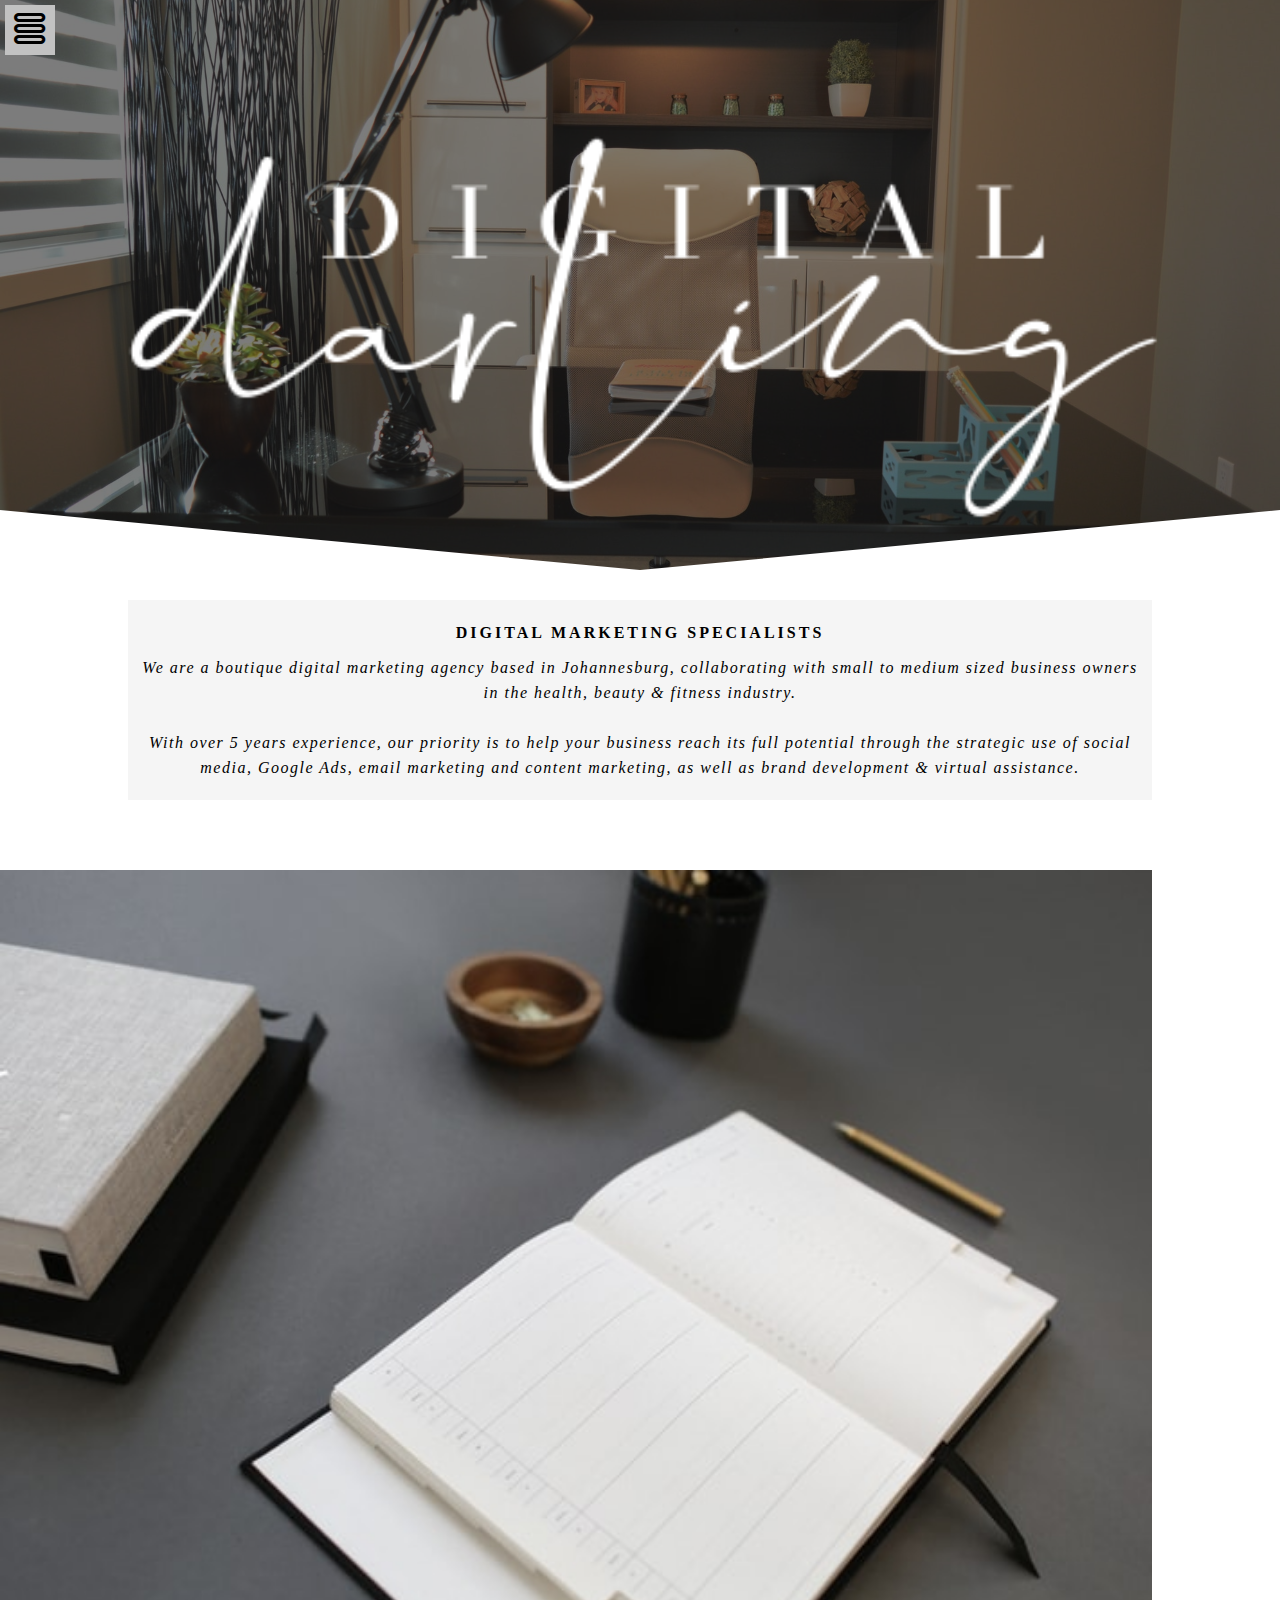
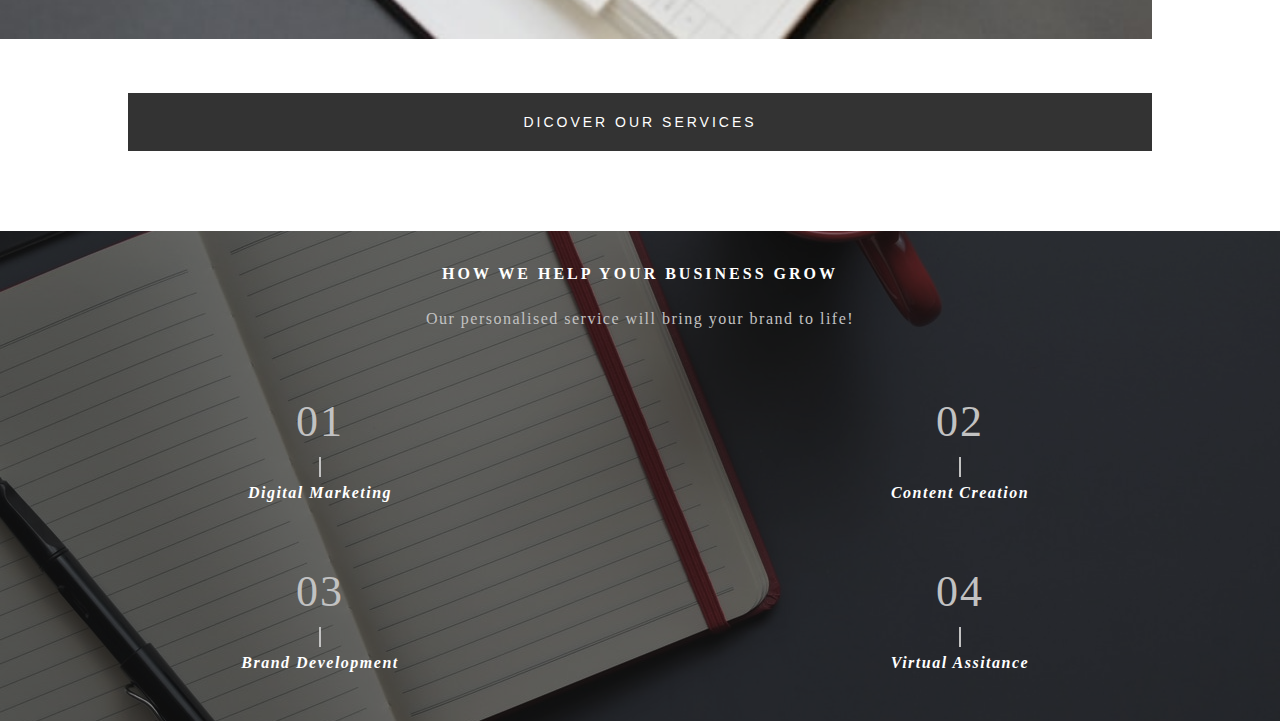
==== index.html @ abdb89ea "configuracion de imagenes  y section de servicios" ====
<!DOCTYPE html>
<html lang="en">
<head>
    <meta charset="UTF-8">
    <meta name="viewport" content="width=device-width, initial-scale=1.0">
    <link rel="stylesheet" href="css/style.css">
    <link rel="stylesheet" href="css/aboutus.css">
    <link rel="stylesheet" href="css/services.css">
    <link rel="stylesheet" href="css/fontello.css">
    <title>Digital Marketing</title>
</head>
<body>
    <header>
        <div class="container">
            <div class="container_all">
                <div class="logo_container">
                    <img class="logo" src="img/Banner/DigitalDarling_logo_white (1).png" alt="">
                </div>
                <input type="checkbox" id="btn-menu">
                <label for="btn-menu" class="icon-menu-outline"></label>
                <nav class="menu">
                    <ul>
                        <li><a href="">home</a></li>
                        <li><a href="">services</a></li>
                        <li><a href="">blog</a></li>
                        <li><a href="">contact</a></li>
                    </ul>
                </nav>
            </div>
        </div>
    </header>

    <main>
        <section class="aboutus">
            <div class="container_all">
                <div class="lefth">
                    <div class="firma">Hello & WeLcomw</div>
                    <div class="textaboutus">
                        <h2>DIGITAL MARKETING SPECIALISTS</h2>
                        <p>We are a boutique digital marketing agency based in Johannesburg, collaborating with small to medium sized business owners in the health, beauty & fitness industry. <br> <br>
                            With over 5 years experience, our priority is to help your business reach its full potential through the strategic use of social media, Google Ads, email marketing and content marketing, as well as brand development & virtual assistance.
                        </p>
                    </div>
                    <div class="imgaboutus">
                        <img src="/img/Aboutus/img2.jpg" alt="">
                    </div>
                    
                </div>

                <div class="rigth">
                    <div class="imgrigth">
                        <img src="/img/Aboutus/about3.jpg" alt="">
                    </div>
                    <div class="discover">
                       <a href=""> dicover our services </a>
                    </div>
                </div>
            </div>
        </section>

        <section class="services">
            <div class="container_all">
                <div class="text_services">
                    <h2>HOW WE HELP YOUR BUSINESS GROW</h2>
                    <p>Our personalised service will bring your brand to life!</p>
                </div>
                <div class="card">
                    <h2>01</h2>
                    <div class="line"></div>
                    <h3>digital marketing</h3>
                </div>

                <div class="card">
                    <h2>02</h2>
                    <div class="line"></div>
                    <h3>Content Creation</h3>
                </div>

                <div class="card">
                    <h2>03</h2>
                    <div class="line"></div>
                    <h3>Brand Development</h3>
                </div>

                <div class="card">
                    <h2>04</h2>
                    <div class="line"></div>
                    <h3>Virtual Assitance</h3>
                </div>
            </div>
        </section>
    </main>
    
</body>
</html>
---- css/style.css ----
* {
    padding: 0;
    margin: 0;
    box-sizing: border-box;
}
body {
    font-family: 'Lucida Sans', 'Lucida Sans Regular', 'Lucida Grande', 'Lucida Sans Unicode', Geneva, Verdana, sans-serif;
}

header {
    width: 100%;
    height: 100vh;
    max-height: 600px;
    background-image: url(../img/Banner/banner5.jpg);
    background-color: rgb(60, 60, 60);
    background-blend-mode: soft-light;

    background-position: center;
    background-repeat: no-repeat;
    background-size: cover;
    clip-path: polygon(50% 0%, 100% 0, 100% 85%, 50% 95%, 0% 85%, 0 0);
}

header img {
    width: 100%;
    max-width: 100%;
    height: auto;
    max-height: 600px;
}

header .container {
    width: 100%;
    height: 100%;
    overflow: hidden;;
}

header input {
    display: none;
}

header .container  .container_all {
    width: 100%;
    height: 100vh;
    max-height: 600px;

    display: flex;
}

header .container  .container_all .icon-menu-outline {
    width: 50px;
    height: 50px;
    font-size: 30px;
    position: absolute;
    margin: 5px;
    display: inline-block;
    z-index: 100;
    background-color: #c2c2c2;
    padding-top: 7px;
    padding-left: 3px;
}

header .container  .container_all .menu {
    width: 100%;
    height: 100vh;
    background-color: #c2c2c2;
    transform: translateX(100%);
    transition: all 1s ease-in-out;
    position: absolute;
}

header .container  .container_all .menu ul {
    width: 100%;
    height: auto;
    padding-top: 50px;
    
}

header .container  .container_all .menu ul li {
    width: 70%;
    height: auto;
    list-style: none;
    text-align: center;
    line-height: 100px;
    margin-right: auto;
    margin-left: auto;
    padding-top: 5px;
    background-color: #fff;
    margin-bottom: 10px;
    
}

header .container  .container_all .menu ul a {
    text-decoration: none;
    font-size: 20px;
    color: #c2c2c2;
    text-transform: uppercase;
}

#btn-menu:checked ~ .menu {
    transform: translateX(0);
}

header .container  .container_all .logo_container {
    width: 100%;
    height: 100%;
    position: absolute;
    line-height: 600px;
    
}

header .container  .container_all .logo {
    width: 100%;
    min-width: 100%;
    height: auto;

}
---- css/aboutus.css ----
* {
    padding: 0;
    margin: 0;
    box-sizing: border-box;
}

.aboutus {
    width: 100%;
    height: auto;
    margin-bottom: 80px;
}

.aboutus .container_all {
    width: 100%;
    height: auto;
    
    display: flex;
    flex-wrap: wrap;
}

.aboutus .container_all .lefth {
    width: 100%;
    height: auto;
    margin-bottom: 50px;
}

.aboutus .container_all .lefth .firma {
    display: none;
}

.aboutus .container_all .lefth .textaboutus {
    width: 80%;
    height: auto;
    background-color: rgba(204, 204, 204, 0.205);
    margin-left: auto;
    margin-right: auto;
    padding: 20px 10px;
    text-align: center;
    letter-spacing: 3px;
    margin-bottom: 70px;
}

.aboutus .container_all .lefth .textaboutus h2 {
    width: 100%;
    font-family: serif;
    text-transform: uppercase;
    text-align: center;
    font-size: 16px;
    letter-spacing: 3px;
    color: #000;
    padding-bottom: 10px;
    line-height: 25px;
}

.aboutus .container_all .lefth .textaboutus p {
    font-family: serif;
    letter-spacing: 1.5px;
    font-style: oblique;
    line-height: 25px;
    font-size: 16px;
}

.aboutus .container_all .lefth .imgaboutus {
    width: 90%;
    height: auto;
}

.aboutus .container_all .lefth .imgaboutus img {
    width: 100%;
    max-width: 100%;
    height: auto;
}

.aboutus .container_all .rigth {
    width: 100%;
    height: auto;
}

.aboutus .container_all .rigth .imgrigth {
    display: none;
}

.aboutus .container_all .rigth .discover {
    width: 80%;
    height: auto;
    margin-left: auto;
    margin-right: auto;
    background-color: rgba(0,0,0,0.8);
    padding: 20px 40px;
    text-align: center;
}

.aboutus .container_all .rigth .discover a {
    color: #fff;
    font-size: 14px;
    text-transform: uppercase;
    text-decoration: none;
    letter-spacing: 3px;
}
---- css/services.css ----
* {
    padding: 0;
    margin: 0;
    box-sizing: border-box;
}

.services {
    width: 100%;
    height: auto;
    background-image: url(/img/Services/service2.jpg);
    background-color: rgb(60, 60, 60);
    /*background-size: 100% ;*/
    background-blend-mode: soft-light;
    background-position: center;
    background-repeat: no-repeat;
    /*object-fit: cover;*/
}

.services .container_all {
    width: 100%;
    height: auto;

    display: flex;
    flex-wrap: wrap;
    justify-content: space-around;
    align-items: center;
}

.services .container_all .text_services {
    width: 100%;
    height: auto;
}

.services .container_all .text_services h2 {
    width: 70%;
    margin-left: auto;
    margin-right: auto;
    color: #fff;
    text-align: center;
    font-size: 16px;
    padding-top: 30px;
    letter-spacing: 3px;
    font-family: serif;
    line-height: 25px;
}

.services .container_all .text_services p {
    width: 90%;
    margin-left: auto;
    margin-right: auto;
    color: #c2c2c2;
    font-family: serif;
    letter-spacing: 1.5px;
    font-style: normal;
    line-height: 25px;
    font-size: 16px;
    text-align: center;
    padding-top: 20px;
    margin-bottom: 50px;
}

.services .container_all .card {
    width: 45%;
    height: 150px;
    /*border: 1px solid #fff;*/
    padding: 5px 10px;
    overflow: hidden;
    margin: 10px 5px;
}

.services .container_all .card h2 {
    font-family: serif;
    text-align: center;
    color: #c2c2c2;
    font-size: 44px;
    letter-spacing: 2px;
    font-weight: 500;
}

.services .container_all .card .line {
    width: 2px;
    height: 20px;
    border: 1px solid #c2c2c2;
    margin-right: auto;
    margin-left: auto;
    margin-top: 10px;
}

.services .container_all .card h3 {
    width: 60%;
    margin-left: auto;
    margin-right: auto;
    text-align: center;
    margin-top: 3px;
    color: #fff;
    font-family: serif;
    letter-spacing: 1.5px;
    font-style: oblique;
    line-height: 25px;
    font-size: 16px;
    text-transform: capitalize;
}
---- css/fontello.css ----
@font-face {
  font-family: 'fontello';
  src: url('../font/fontello.eot?98516780');
  src: url('../font/fontello.eot?98516780#iefix') format('embedded-opentype'),
       url('../font/fontello.woff2?98516780') format('woff2'),
       url('../font/fontello.woff?98516780') format('woff'),
       url('../font/fontello.ttf?98516780') format('truetype'),
       url('../font/fontello.svg?98516780#fontello') format('svg');
  font-weight: normal;
  font-style: normal;
}
/* Chrome hack: SVG is rendered more smooth in Windozze. 100% magic, uncomment if you need it. */
/* Note, that will break hinting! In other OS-es font will be not as sharp as it could be */
/*
@media screen and (-webkit-min-device-pixel-ratio:0) {
  @font-face {
    font-family: 'fontello';
    src: url('../font/fontello.svg?98516780#fontello') format('svg');
  }
}
*/
 
 [class^="icon-"]:before, [class*=" icon-"]:before {
  font-family: "fontello";
  font-style: normal;
  font-weight: normal;
  speak: never;
 
  display: inline-block;
  text-decoration: inherit;
  width: 1em;
  margin-right: .2em;
  text-align: center;
  /* opacity: .8; */
 
  /* For safety - reset parent styles, that can break glyph codes*/
  font-variant: normal;
  text-transform: none;
 
  /* fix buttons height, for twitter bootstrap */
  line-height: 1em;
 
  /* Animation center compensation - margins should be symmetric */
  /* remove if not needed */
  margin-left: .2em;
 
  /* you can be more comfortable with increased icons size */
  /* font-size: 120%; */
 
  /* Font smoothing. That was taken from TWBS */
  -webkit-font-smoothing: antialiased;
  -moz-osx-font-smoothing: grayscale;
 
  /* Uncomment for 3D effect */
  /* text-shadow: 1px 1px 1px rgba(127, 127, 127, 0.3); */
}
 
.icon-menu-outline:before { content: '\e800'; } /* '' */
.icon-menu:before { content: '\f008'; } /* '' */
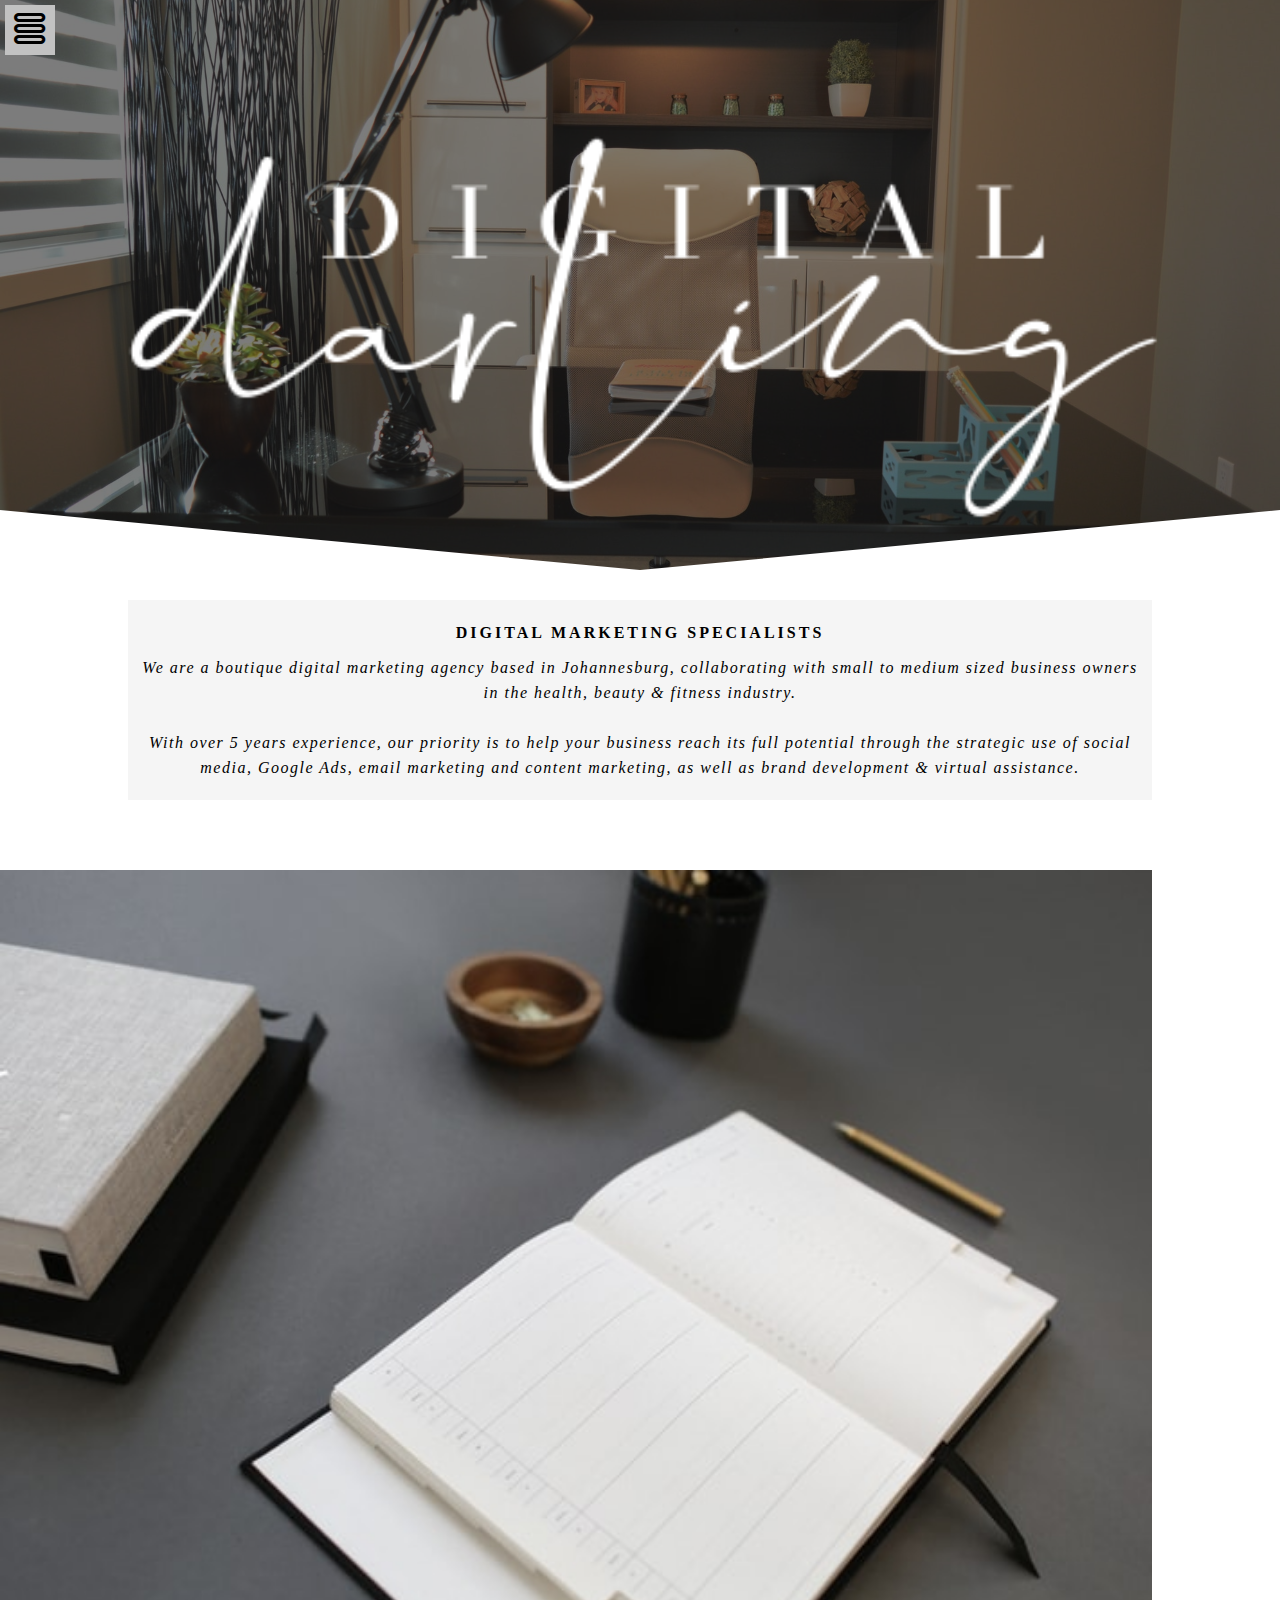
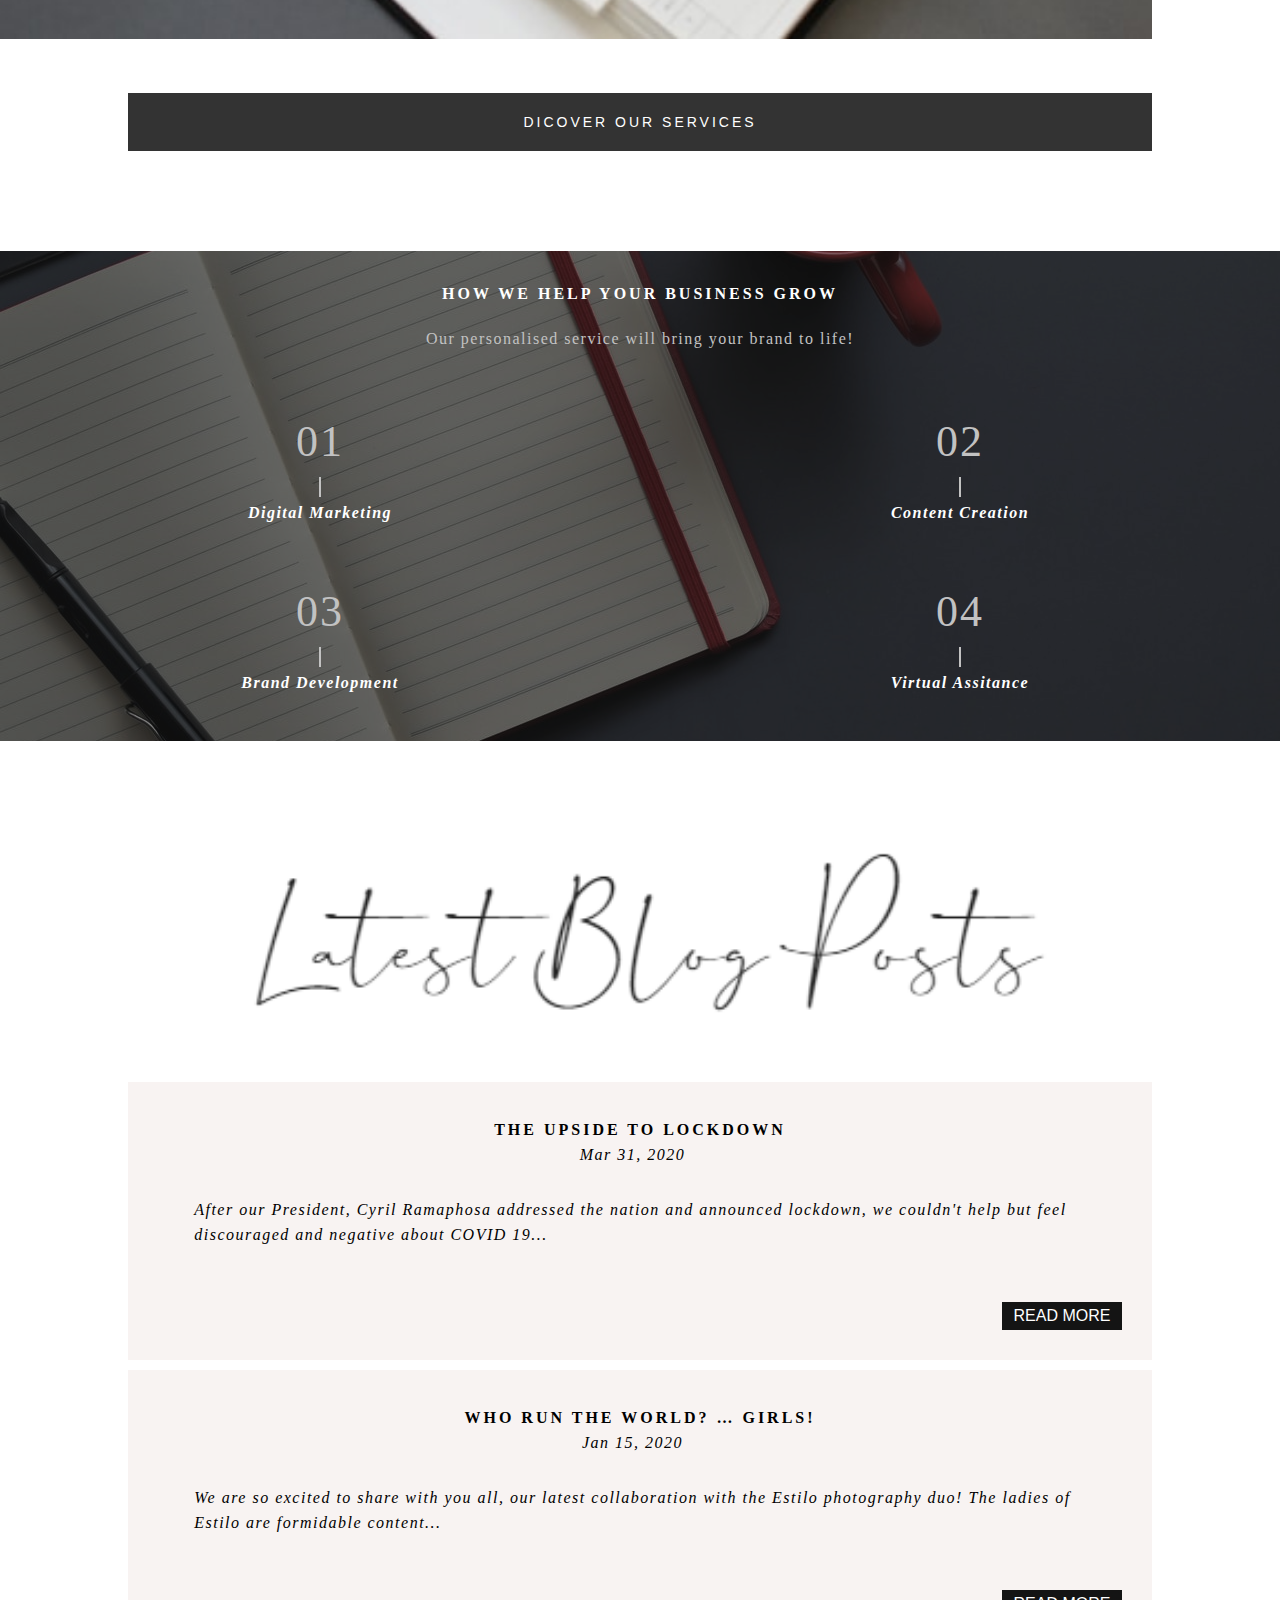
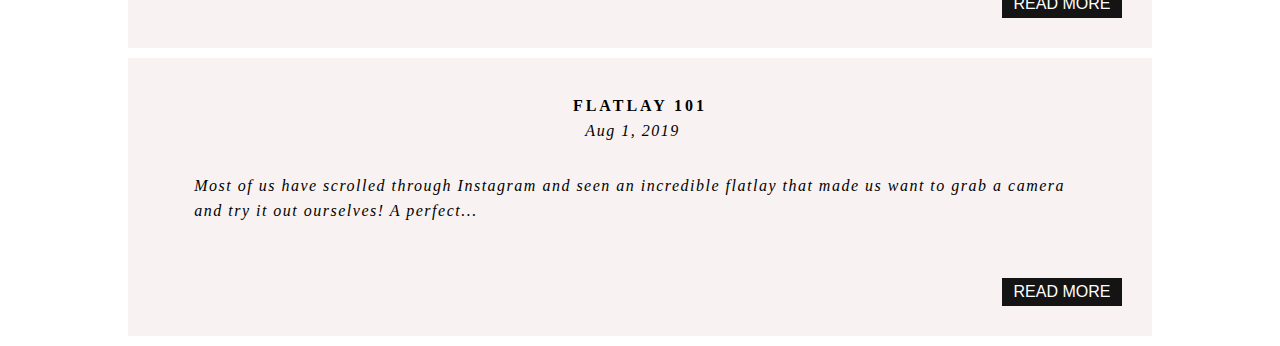
==== commit e29da3a7: "Arreglo del scroll horizontal y conf del section blog" ====
--- a/index.html
+++ b/index.html
@@ -6,6 +6,7 @@
     <link rel="stylesheet" href="css/style.css">
     <link rel="stylesheet" href="css/aboutus.css">
     <link rel="stylesheet" href="css/services.css">
+    <link rel="stylesheet" href="css/blog.css">
     <link rel="stylesheet" href="css/fontello.css">
     <title>Digital Marketing</title>
 </head>
@@ -42,14 +43,14 @@
                         </p>
                     </div>
                     <div class="imgaboutus">
-                        <img src="/img/Aboutus/img2.jpg" alt="">
+                        <img src="img/Aboutus/img2.jpg" alt="">
                     </div>
                     
                 </div>
 
                 <div class="rigth">
                     <div class="imgrigth">
-                        <img src="/img/Aboutus/about3.jpg" alt="">
+                        <img src="img/Aboutus/about3.jpg" alt="">
                     </div>
                     <div class="discover">
                        <a href=""> dicover our services </a>
@@ -89,6 +90,35 @@
                 </div>
             </div>
         </section>
+
+        <section class="blog">
+            <div class="container_blog">
+                <div class="img_firma">
+                    <img src="/img/Logo/logo1.png" alt="">
+                </div>
+                <div class="cardblog">
+                    <h3>THE UPSIDE TO LOCKDOWN</h3>
+                    <p class="date">Mar 31, 2020</p>
+                    <p>After our President, Cyril Ramaphosa addressed the nation and announced lockdown, we couldn't help but feel discouraged and negative about COVID 19...</p>
+                    <a class="bottom" href="">read more</a>
+                </div>
+
+                <div class="cardblog">
+                    <h3>WHO RUN THE WORLD? … GIRLS!</h3>
+                    <p class="date">Jan 15, 2020</p>
+                    <p>We are so excited to share with you all, our latest collaboration with the Estilo photography duo! The ladies of Estilo are formidable content...</p>
+                    <a class="bottom" href="">read more</a>
+                </div>
+
+                <div class="cardblog">
+                    <h3>FLATLAY 101</h3>
+                    <p class="date">Aug 1, 2019</p>
+                    <p>Most of us have scrolled through Instagram and seen an incredible flatlay that made us want to grab a camera and try it out ourselves! A perfect...</p>
+                    <a class="bottom" href="">read more</a>
+                </div>
+
+            </div>
+        </section>
     </main>
     
 </body>
--- a/css/style.css
+++ b/css/style.css
@@ -65,7 +65,7 @@
     background-color: #c2c2c2;
     transform: translateX(100%);
     transition: all 1s ease-in-out;
-    position: absolute;
+    /*position: absolute;*/
 }
 
 header .container  .container_all .menu ul {
--- a/css/aboutus.css
+++ b/css/aboutus.css
@@ -7,7 +7,7 @@
 .aboutus {
     width: 100%;
     height: auto;
-    margin-bottom: 80px;
+    margin-bottom: 100px;
 }
 
 .aboutus .container_all {
--- a/css/services.css
+++ b/css/services.css
@@ -7,13 +7,13 @@
 .services {
     width: 100%;
     height: auto;
-    background-image: url(/img/Services/service2.jpg);
+    background-image: url(../img/Services/service2.jpg);
     background-color: rgb(60, 60, 60);
-    /*background-size: 100% ;*/
     background-blend-mode: soft-light;
     background-position: center;
     background-repeat: no-repeat;
-    /*object-fit: cover;*/
+    margin-bottom: 80px;
+
 }
 
 .services .container_all {
--- a/css/blog.css
+++ b/css/blog.css
@@ -0,0 +1,103 @@
+* {
+    padding: 0;
+    margin: 0;
+    box-sizing: border-box;
+}
+
+.blog {
+    width: 100%;
+    height: auto;
+    overflow: hidden;
+}
+
+.blog .container_blog {
+    width: 80%;
+    height: auto;
+    margin-left: auto;
+    margin-right: auto;
+
+    display: flex;
+    flex-wrap: wrap;
+    justify-content: space-around;
+    align-items: center;
+}
+
+.blog .container_blog .img_firma {
+    width: 100%;
+    
+}
+
+.blog .container_blog .img_firma img {
+    width: 100%;
+    max-width: 100%;
+    height: auto;
+    margin-left: 40px;
+}
+
+.blog .container_blog .cardblog {
+    width: 100%;
+    height: auto;
+    background-color: #f8f3f2;
+    margin-bottom: 10px;
+}
+
+.blog .container_blog .cardblog h3 {
+    padding-top: 35px;
+    padding-left: 10px;
+    padding-right: 10px;
+    width: 80%;
+    margin-left: auto;
+    margin-right: auto;
+    color: #000;
+    text-align: center;
+    font-size: 16px;
+    letter-spacing: 3px;
+    font-family: serif;
+    line-height: 25px;
+}
+
+.blog .container_blog .cardblog .date {
+    width: 90%;
+    margin-left: auto;
+    margin-right: auto;
+    color: #000;
+    font-family: serif;
+    letter-spacing: 1.5px;
+    font-style: normal;
+    font-size: 16px;
+    text-align: center;
+    margin-bottom: 30px;
+    font-style: oblique;
+}
+
+.blog .container_blog .cardblog p {
+    width: 90%;
+    margin-left: auto;
+    margin-right: auto;
+    color: #000;
+    font-family: serif;
+    letter-spacing: 1.5px;
+    font-style: oblique;
+    line-height: 25px;
+    font-size: 16px;
+    text-align: left;
+    /*padding-top: 20px;*/
+    margin-bottom: 30px;
+    padding-right: 30px;
+    padding-left: 15px;
+}
+
+.blog .container_blog .cardblog .bottom {
+    width: 120px;
+    float: right;
+    background: #141414;
+    padding: 5px 10px;
+    margin-top: 25px;
+    margin-bottom: 30px;
+    margin-right: 30px;
+    color: #fff;
+    display: inline-block;
+    text-transform: uppercase;
+    text-align: center;
+    text-decoration: none;
+}
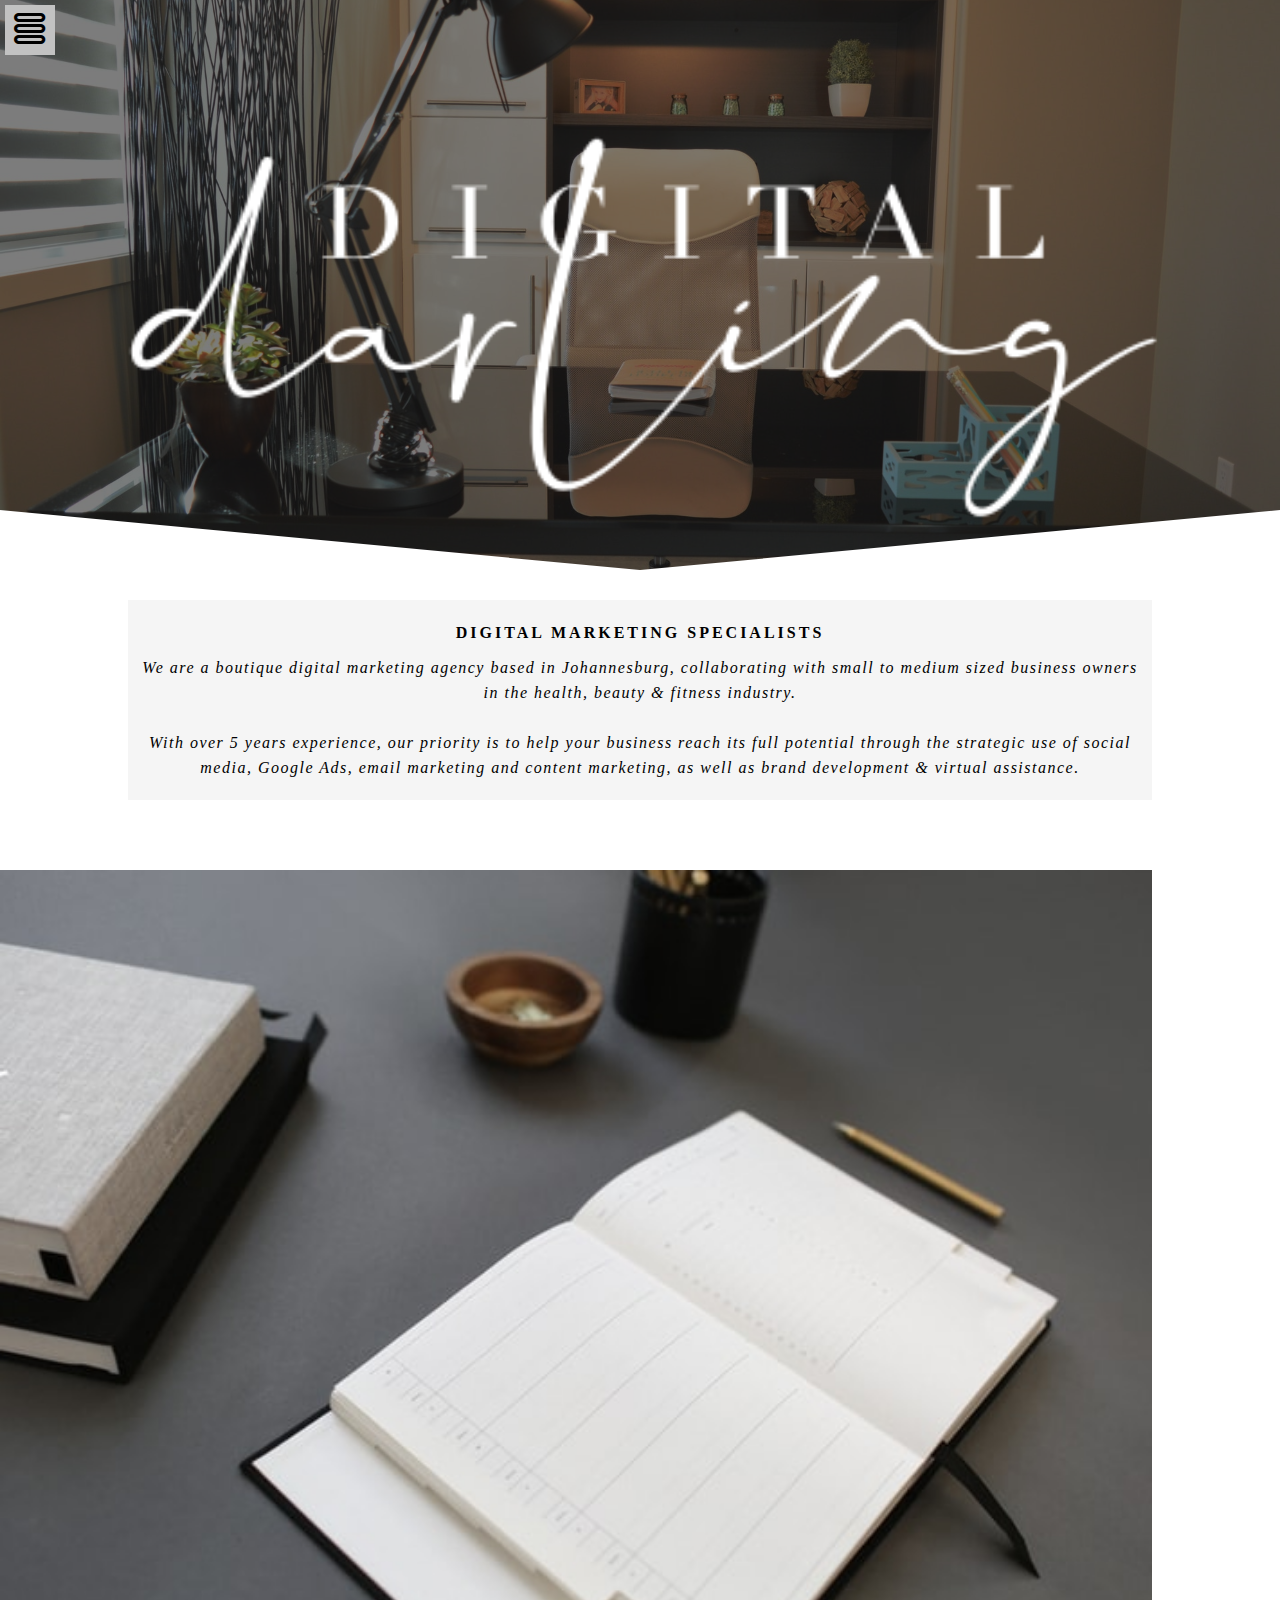
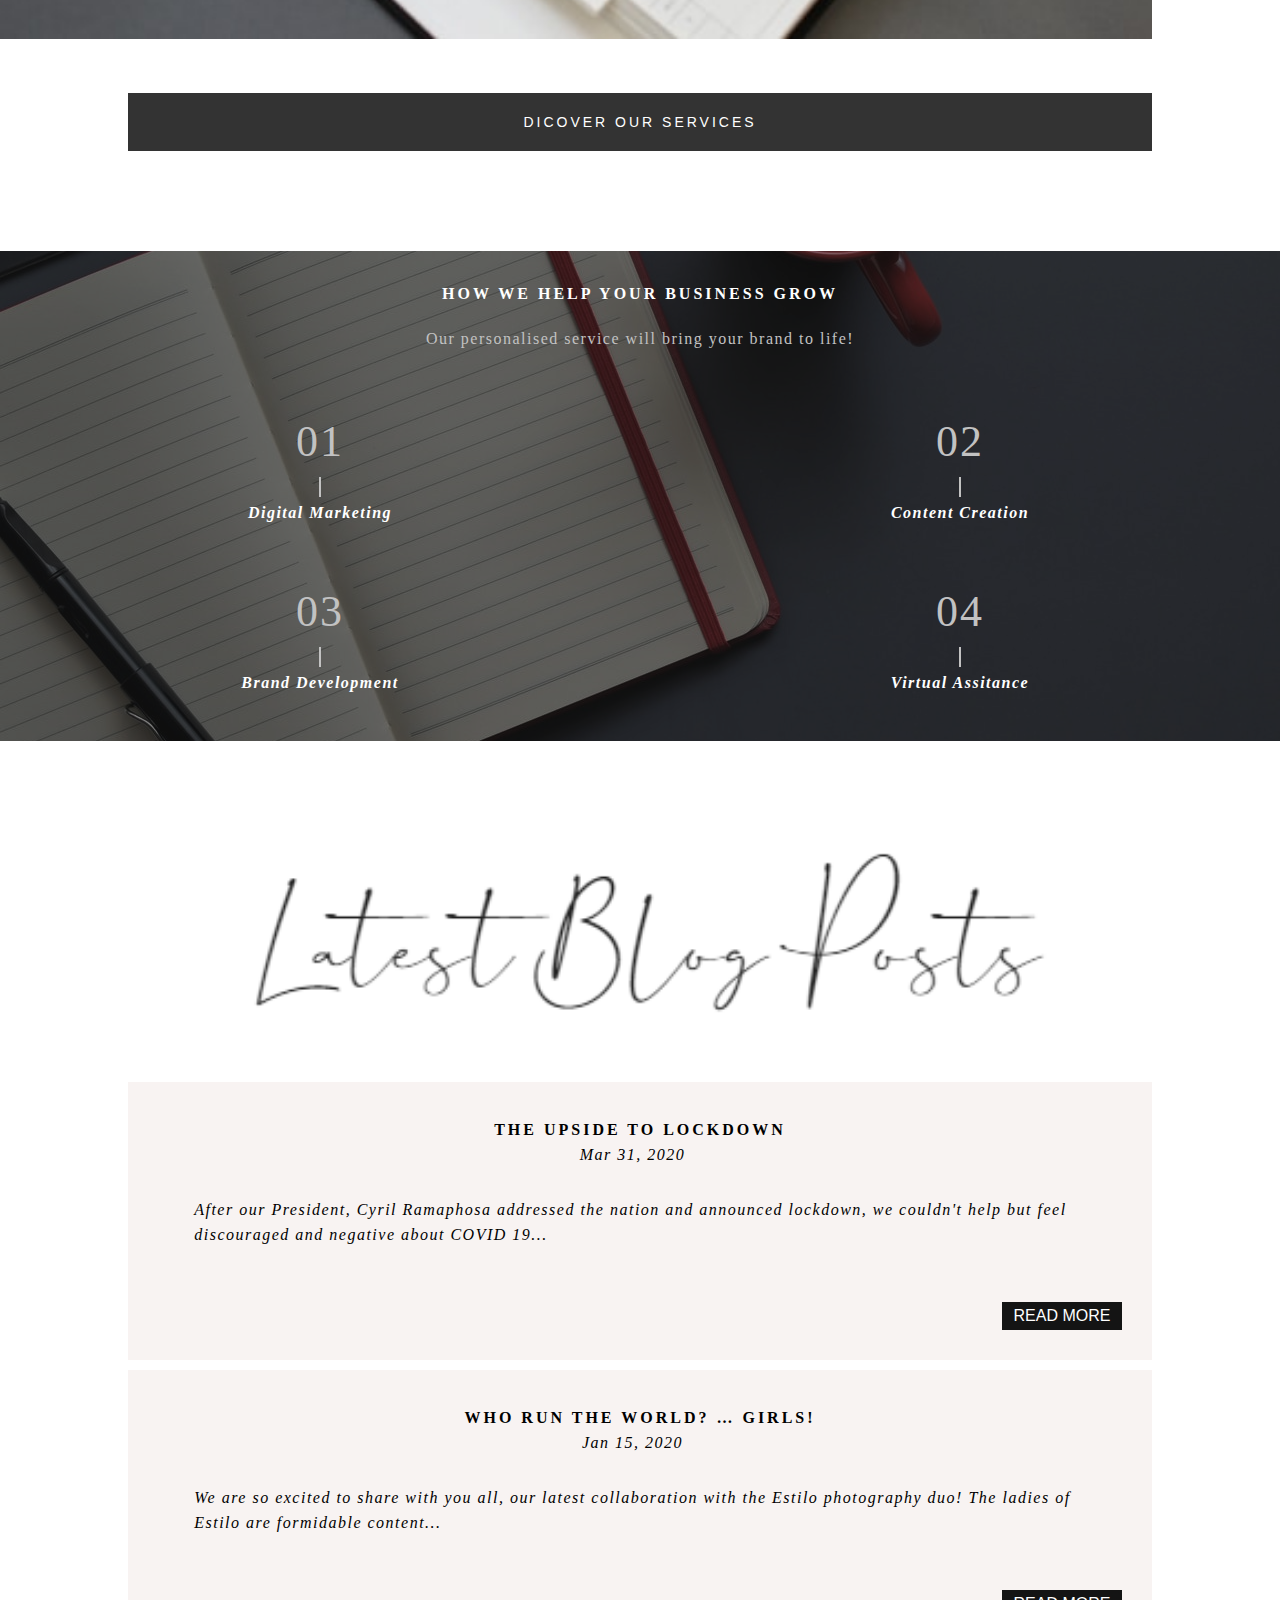
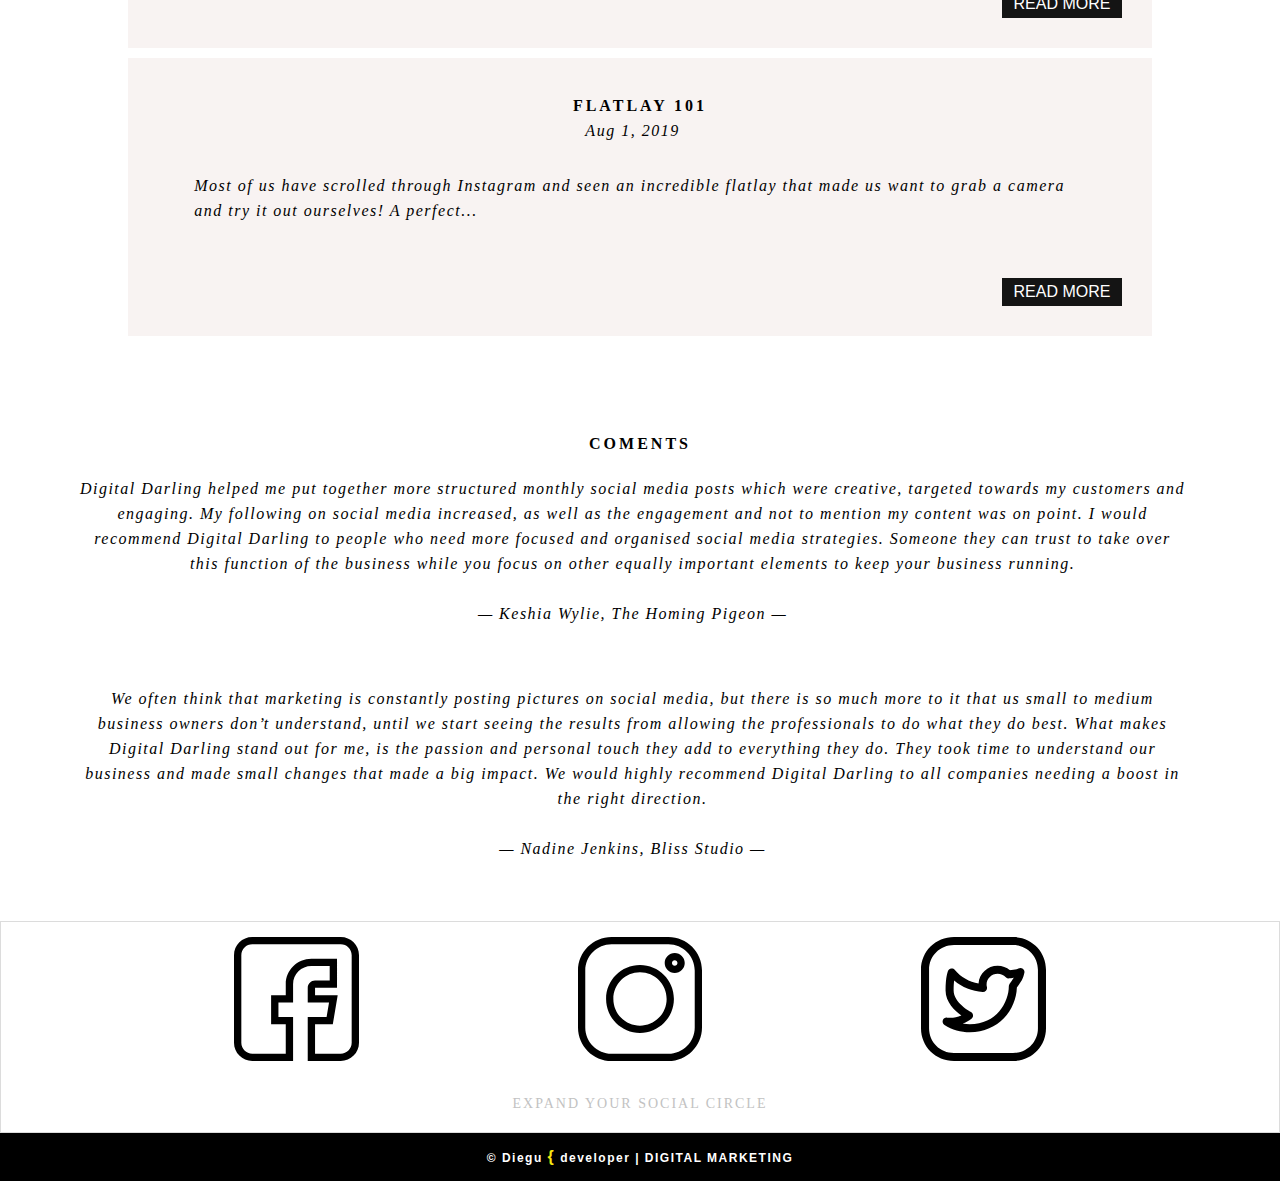
==== commit a322a467: "Culminacion de mobile firts" ====
--- a/index.html
+++ b/index.html
@@ -7,6 +7,9 @@
     <link rel="stylesheet" href="css/aboutus.css">
     <link rel="stylesheet" href="css/services.css">
     <link rel="stylesheet" href="css/blog.css">
+    <link rel="stylesheet" href="css/coments.css">
+    <link rel="stylesheet" href="css/socialmedia.css">
+    <link rel="stylesheet" href="css/footer.css">
     <link rel="stylesheet" href="css/fontello.css">
     <title>Digital Marketing</title>
 </head>
@@ -119,7 +122,62 @@
 
             </div>
         </section>
+
+        <section class="coments">
+            <div class="container_coments">
+                <ul class="slider">
+                    <h3>Coments</h3>
+                    <li>
+                        <input type="radio" id="sbutton1" name="sradio" checked>
+                        <label for="sbutton1"></label>
+                        <p> Digital Darling helped me put together more structured monthly social media 
+                            posts which were creative, targeted towards my customers and engaging. My following on 
+                            social media increased, as well as the engagement and not to mention my content was on point. 
+                            I would recommend Digital Darling to people who need more focused and organised social media 
+                            strategies. Someone they can trust to take over this function of the business while you focus
+                            on other equally important elements to keep your business running.
+                            <br> <br>
+                            — Keshia Wylie, The Homing Pigeon —
+                         </p>
+                    </li>
+
+                    <li>
+                        <input type="radio" id="sbutton2" name="sradio" checked>
+                        <label for="sbutton2"></label>
+                        <p>We often think that marketing is constantly posting pictures on social media, but there is 
+                            so much more to it that us small to medium business owners don’t understand, until we start
+                            seeing the results from allowing the professionals to do what they do best. What makes 
+                            Digital Darling stand out for me, is the passion and personal touch they add to everything
+                            they do. They took time to understand our business and made small changes that made a big 
+                            impact. We would highly recommend Digital Darling to all companies needing a boost in the 
+                            right direction.
+                            <br> <br>
+                            — Nadine Jenkins, Bliss Studio —
+                         </p>
+                    </li>
+                </ul>
+            </div>
+        </section>
+
+        <section class="socialmedia">
+            <div class="container_socialmedia">
+                <picture class="imgs">
+                    <img src="/img/social media/facebook.svg" alt="">
+                    <img src="/img/social media/instagram.svg" alt="">
+                    <img src="/img/social media/twitter.svg" alt="">
+                </picture>
+                <div class="text">
+                    <p>EXPAND YOUR SOCIAL CIRCLE</p>
+                </div>
+            </div>
+        </section>
     </main>
+
+    <footer>
+        <div class="footer">
+            <h2>© Diegu <span>{</span> developer | DIGITAL MARKETING </h2>
+        </div>
+    </footer>
     
 </body>
 </html>--- a/css/coments.css
+++ b/css/coments.css
@@ -0,0 +1,68 @@
+* {
+    margin: 0;
+    padding: 0;
+    box-sizing: border-box;
+}
+
+.coments {
+    width: 100%;
+    height: auto;
+}
+
+.coments .container_coments {
+    width: 100%;
+    height: 100%;
+}
+
+.coments .container_coments .slider {
+    width: 100%;
+    height: auto;
+
+    display: flex;
+    flex-wrap: wrap;
+}
+
+.coments .container_coments .slider li {
+    width: 100%;
+    margin-bottom: 30px;
+}
+
+.coments .container_coments .slider input {
+    display: none;
+}
+
+.coments .container_coments .slider h3 {
+    padding-top: 65px;
+    padding-bottom: 20px;
+    padding-left: 10px;
+    padding-right: 10px;
+    width: 80%;
+    margin-top: 20px;
+    margin-left: auto;
+    margin-right: auto;
+    color: #000;
+    text-align: center;
+    font-size: 16px;
+    letter-spacing: 3px;
+    font-family: serif;
+    line-height: 25px;
+    text-transform: uppercase;
+}
+
+.coments .container_coments .slider p {
+    width: 90%;
+    margin-left: auto;
+    margin-right: auto;
+    color: #000;
+    font-family: serif;
+    letter-spacing: 1.5px;
+    font-style: oblique;
+    line-height: 25px;
+    font-size: 16px;
+    text-align: center;
+    /* padding-top: 20px; */
+    margin-bottom: 30px;
+    padding-right: 30px;
+    padding-left: 15px;
+}
+
--- a/css/socialmedia.css
+++ b/css/socialmedia.css
@@ -0,0 +1,52 @@
+* {
+    margin: 0;
+    padding: 0;
+    box-sizing: border-box;
+}
+
+.socialmedia {
+    width: 100%;
+    height: auto;
+}
+
+.socialmedia .container_socialmedia {
+    width: 100%;
+    height: auto;
+    border: 1px solid #dcdcdc;
+}
+
+.socialmedia .container_socialmedia .imgs {
+    width: 100%;
+    height: auto;
+    padding: 15px;
+
+    display: flex;
+    justify-content: space-evenly;
+    align-items: center;
+}
+
+.socialmedia .container_socialmedia .imgs img {
+    width: 10%;
+    height: auto
+}
+
+.socialmedia .container_socialmedia .text {
+    width: 100%;
+    height: auto;
+    padding-top: 20px;
+    padding-bottom: 20px;
+}
+
+
+.socialmedia .container_socialmedia .text p {
+    width: 100%;
+    height: auto;
+
+    font-family: serif;
+    text-align: center;
+    color: #c2c2c2;
+    font-size: 14px;
+    letter-spacing: 2px;
+    font-weight: 500;
+}
+
--- a/css/footer.css
+++ b/css/footer.css
@@ -0,0 +1,25 @@
+* {
+    margin: 0;
+    padding: 0;
+    box-sizing: border-box;
+}
+
+footer .footer {
+    width: 100%;
+    height: auto;
+
+    padding: 15px 10px;
+    background-color: #000;
+}
+
+footer .footer h2 {
+    text-align: center;
+    font-size: 12px;
+    color: #fff;
+    letter-spacing: 1.5px;
+}
+
+footer .footer span {
+    color: #f7e811;
+    font-size: 16px;
+}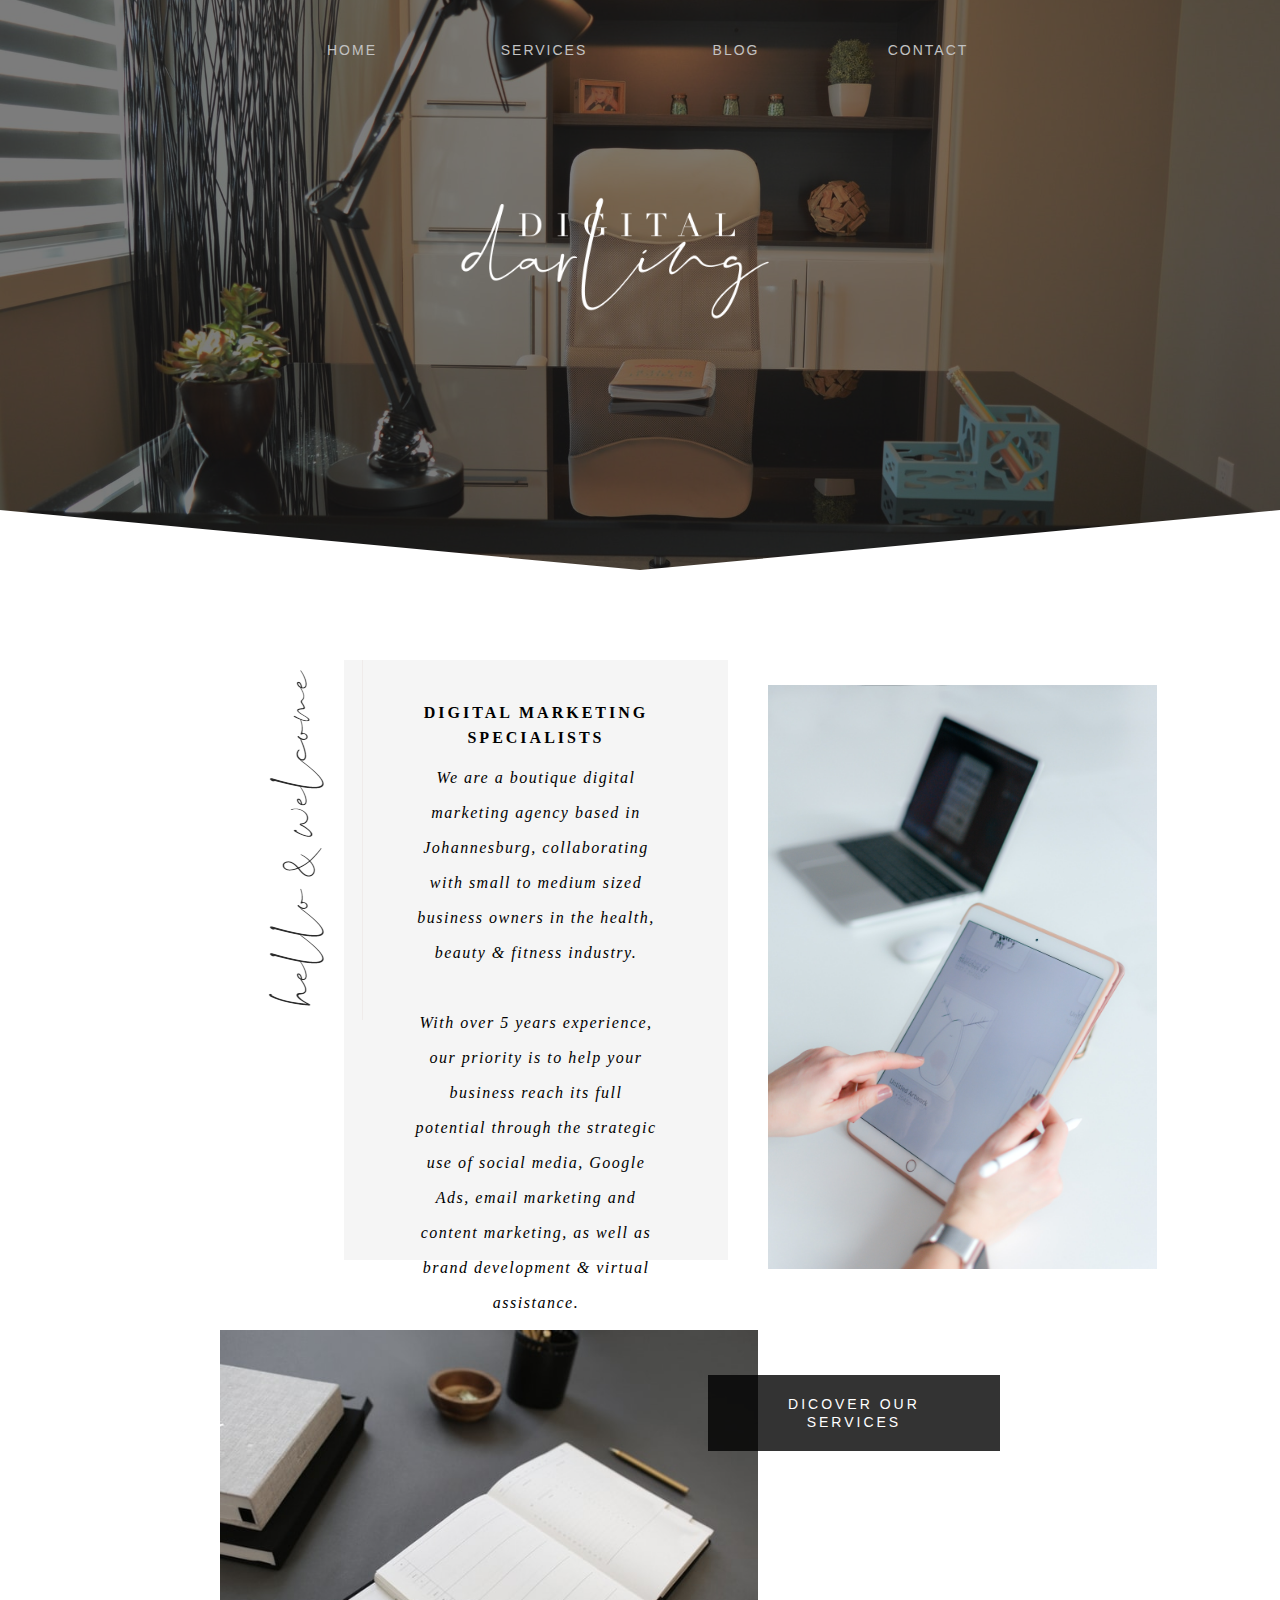
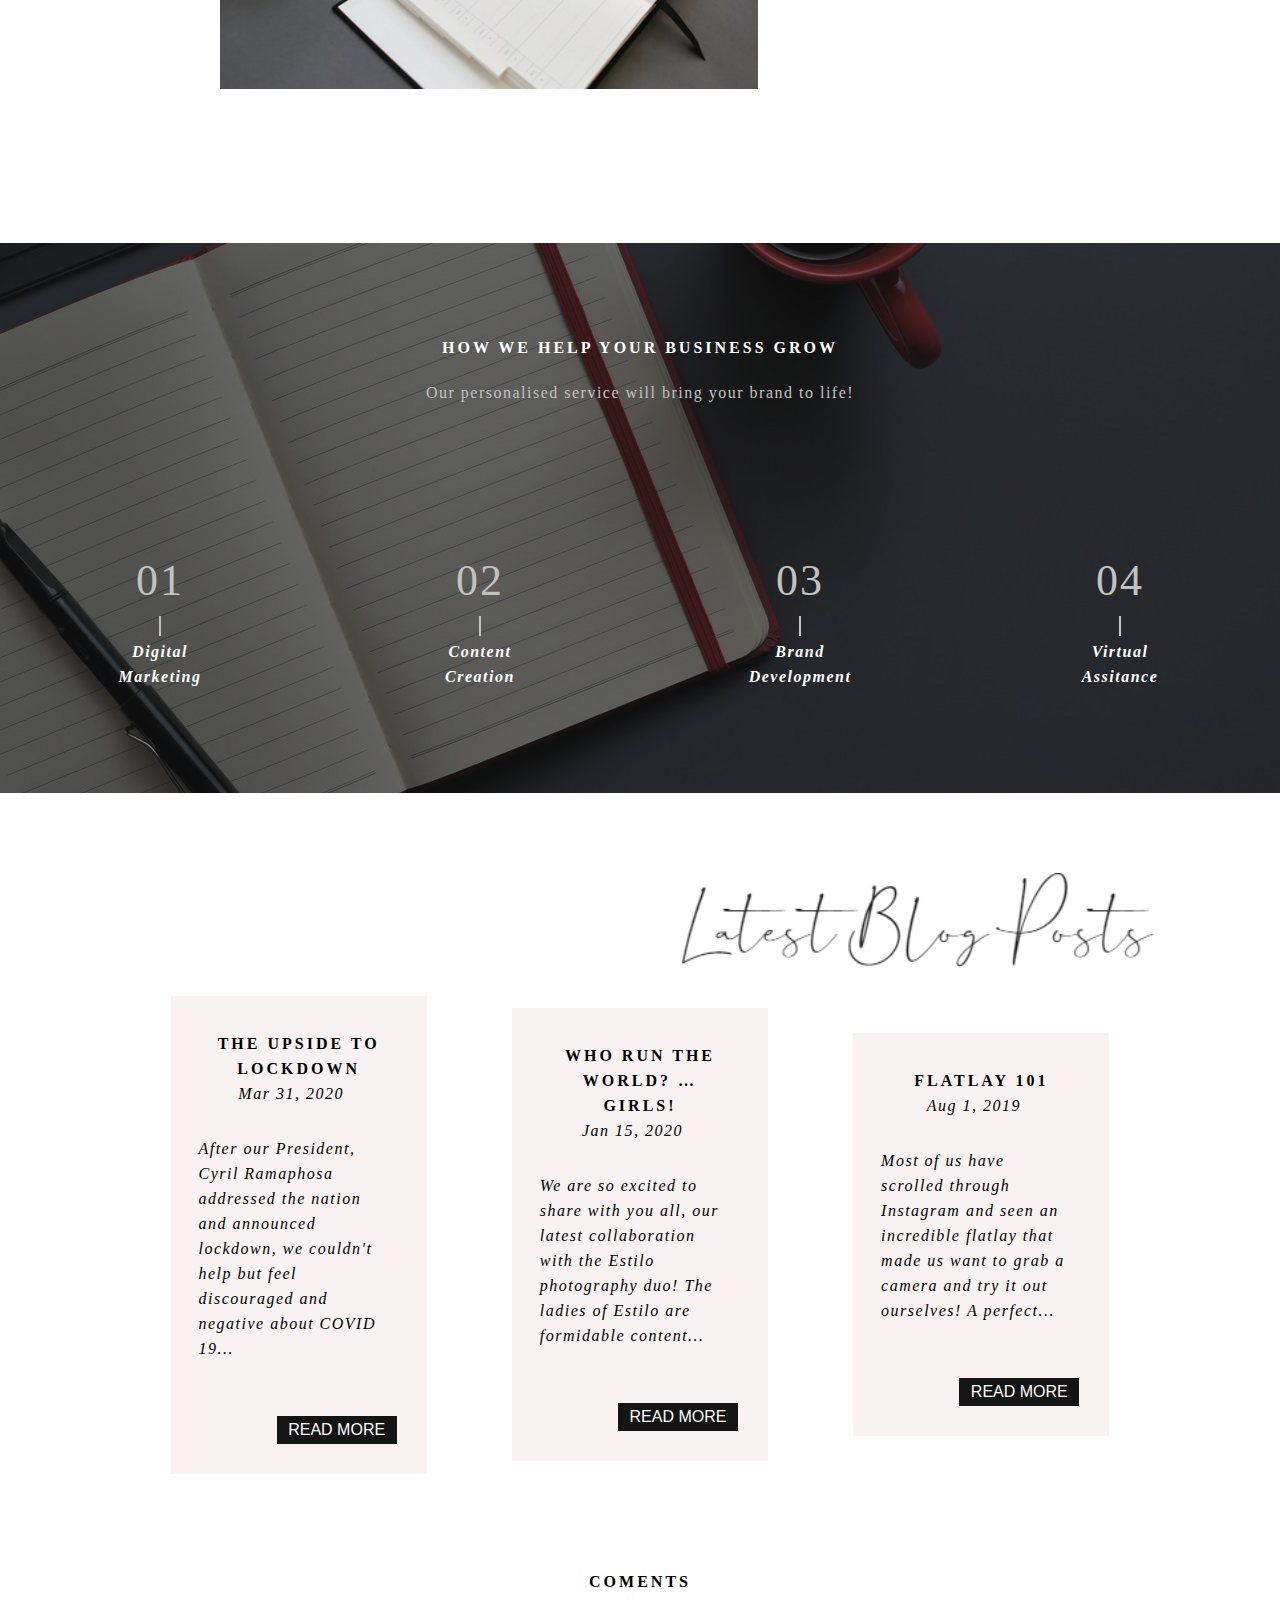
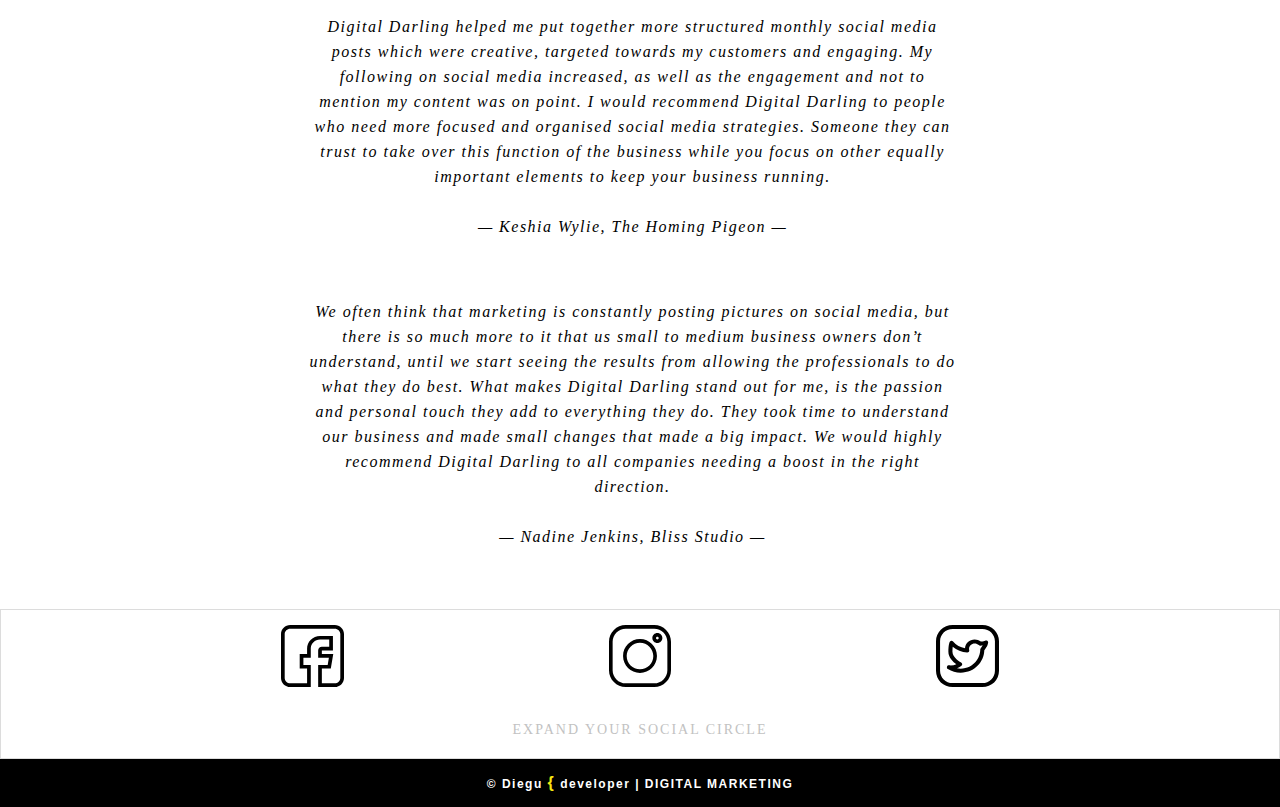
==== commit cd08806f: "Culminacion de configuracion de la web ipad y desktop" ====
--- a/index.html
+++ b/index.html
@@ -38,7 +38,7 @@
         <section class="aboutus">
             <div class="container_all">
                 <div class="lefth">
-                    <div class="firma">Hello & WeLcomw</div>
+                    <div class="firma"><img class="sing" src="/img/Aboutus/firma.png" alt=""></div>
                     <div class="textaboutus">
                         <h2>DIGITAL MARKETING SPECIALISTS</h2>
                         <p>We are a boutique digital marketing agency based in Johannesburg, collaborating with small to medium sized business owners in the health, beauty & fitness industry. <br> <br>
@@ -97,7 +97,7 @@
         <section class="blog">
             <div class="container_blog">
                 <div class="img_firma">
-                    <img src="/img/Logo/logo1.png" alt="">
+                    <img src="img/Logo/logo1.png" alt="">
                 </div>
                 <div class="cardblog">
                     <h3>THE UPSIDE TO LOCKDOWN</h3>
@@ -162,9 +162,9 @@
         <section class="socialmedia">
             <div class="container_socialmedia">
                 <picture class="imgs">
-                    <img src="/img/social media/facebook.svg" alt="">
-                    <img src="/img/social media/instagram.svg" alt="">
-                    <img src="/img/social media/twitter.svg" alt="">
+                    <img src="img/social media/facebook.svg" alt="">
+                    <img src="img/social media/instagram.svg" alt="">
+                    <img src="img/social media/twitter.svg" alt="">
                 </picture>
                 <div class="text">
                     <p>EXPAND YOUR SOCIAL CIRCLE</p>
--- a/css/style.css
+++ b/css/style.css
@@ -115,3 +115,58 @@
 
 }
 
+/*****media queri*****/
+
+@media screen and (min-width: 768px) {
+
+    header .container  .container_all .logo_container {
+        width: 50%;
+        height: 50%;
+        margin-left: 25%;
+        margin-top: 40px;
+    }
+}
+
+@media screen and (min-width: 1000px) {
+
+    header .container  .container_all .menu {
+        width: 60%;
+        margin-left: auto;
+        margin-right: auto;
+        transform: translateX(0);
+        background-color: transparent;
+    }
+
+    header .container .container_all .menu ul {
+        display: flex; 
+        height: auto;
+   }
+
+    header .container .container_all .menu ul li {
+        width: 60%;
+        line-height: 0;
+        background-color: transparent;
+        margin: 0;
+        padding: 0;
+
+    }
+
+    header .container .container_all .menu ul li a {
+        color: #c2c2c2;
+        font-size: 14px;
+        letter-spacing: 2px;
+    }
+
+    header .container .container_all .icon-menu-outline {
+        display: none;
+    }
+}
+
+@media screen and (max-width: 1440px) {
+
+    header .container .container_all .logo_container {
+        width: 30%;
+        margin-left: 33%;
+    }
+}
+
--- a/css/aboutus.css
+++ b/css/aboutus.css
@@ -97,3 +97,114 @@
     text-decoration: none;
     letter-spacing: 3px;
 }
+
+@media screen and (max-width: 768px) {
+
+    .aboutus .container_all .lefth .textaboutus {
+
+        padding: 70px 50px;
+    }
+
+    .aboutus .container_all .rigth {
+        padding-top: 40px;
+    }
+
+    .aboutus .container_all .rigth .discover {
+        width: 40%;
+    }
+
+    .aboutus .container_all .lefth .imgaboutus {
+        width: 90%;
+        /*margin-left: 80px;*/
+        
+    }
+}
+
+@media screen and (min-width: 1000px) {
+
+    .aboutus {
+        margin-top: 60px;
+    }
+
+    .aboutus .container_all .lefth .firma {
+        width: 40%;
+        display: block;
+        position: absolute;
+        left: 45px;
+    }
+
+    .aboutus .container_all .lefth {
+        width: 60%;
+        display: flex;
+        flex-wrap: wrap;
+    }
+
+    .aboutus .container_all .lefth .textaboutus {
+        width: 60%;
+        z-index: 10;
+        margin-right: 40px;
+        padding: 20px 70px;
+    }
+
+    .aboutus .container_all .lefth .imgaboutus {
+        width: 80%;
+        margin-left: 80px;
+        
+    }
+
+    .aboutus .container_all .rigth {
+        width: 38%;
+    }
+
+    .aboutus .container_all .rigth .imgrigth {
+        width: 80%;
+        height: 55%;
+        display: block;
+    }
+
+    .aboutus .container_all .rigth .imgrigth img {
+        width: 100%;
+        margin-top: 25px;
+    }
+
+    .aboutus .container_all .rigth .discover {
+        width: 90%;
+       margin-left: -60px;
+       margin-top: -35px;
+    }
+}
+
+
+@media screen and (max-width: 1440px) {
+
+    .aboutus .container_all .lefth .textaboutus {
+        width: 50%;
+        height: 600px;
+    }
+
+    .aboutus .container_all .lefth .textaboutus h2 {
+        padding-top: 20px;
+    }
+
+    .aboutus .container_all .lefth .textaboutus p {
+        line-height: 35px;
+    }
+
+    .aboutus .container_all .rigth .discover {
+        width: 60%;
+        margin-top: 120px;
+    }
+
+    .aboutus .container_all .lefth .imgaboutus {
+        width: 70%;
+        margin-left: 220px;
+    }
+
+    .aboutus .container_all .lefth .imgaboutus img {
+        width: 100%;
+    }
+
+    .aboutus .container_all .lefth .firma {
+        left: 18%;
+    }
+}--- a/css/services.css
+++ b/css/services.css
@@ -100,3 +100,40 @@
     font-size: 16px;
     text-transform: capitalize;
 }
+
+@media screen and (min-width: 768px) {
+
+    .services .container_all .card {
+        height: 250px;
+    }
+
+    .services .container_all .card h3 {
+        width: 40%;
+    }
+
+    .services .container_all .card h2 {
+        padding-top: 40px;
+    }
+}
+
+@media screen and (min-width: 1000px) {
+
+    .services .container_all {
+        flex-wrap: wrap;
+        height: 550px;
+    }
+
+    .services .container_all .text_services {
+        padding-top: 40px;
+    }
+
+    .services .container_all .card {
+        width: 22%;
+        
+    }
+}
+
+@media screen and (max-width: 1440px) {
+
+    
+}
--- a/css/blog.css
+++ b/css/blog.css
@@ -24,7 +24,7 @@
 
 .blog .container_blog .img_firma {
     width: 100%;
-    
+    height: auto;
 }
 
 .blog .container_blog .img_firma img {
@@ -101,3 +101,39 @@
     text-align: center;
     text-decoration: none;
 }
+
+@media screen and (min-width: 768px) {
+
+    .blog .container_blog .cardblog {
+        width: 48%;
+    }
+}
+
+@media screen and (min-width: 1000px) {
+
+    .blog .container_blog {
+        position: relative;
+    }
+
+    .blog .container_blog .img_firma {
+        width: 60%;
+        position: absolute;
+        top: -20px;
+        left: 45%;
+    }
+
+    .blog .container_blog .cardblog {
+        width: 25%;
+        margin-top: 12%
+    }
+}
+
+@media screen and (min-width: 1440px) {
+
+    .blog .container_blog .img_firma {
+        width: 40%;
+        left: 58%;
+    }
+}
+
+
--- a/css/coments.css
+++ b/css/coments.css
@@ -66,3 +66,13 @@
     padding-left: 15px;
 }
 
+@media screen and (min-width: 768px) {
+
+    .coments .container_coments .slider li {
+        width: 60%;
+        margin-left: auto;
+        margin-right: auto;
+        list-style: none;
+    }
+}
+
--- a/css/socialmedia.css
+++ b/css/socialmedia.css
@@ -50,3 +50,18 @@
     font-weight: 500;
 }
 
+@media screen and (min-width: 768px) {
+
+    .socialmedia .container_socialmedia .imgs img {
+        width: 5%;
+    }
+}
+
+@media screen and (min-width: 1440px) {
+
+    .socialmedia .container_socialmedia .imgs img {
+        width: 3%;
+    }
+    
+}
+
--- a/css/footer.css
+++ b/css/footer.css
@@ -22,4 +22,5 @@
 footer .footer span {
     color: #f7e811;
     font-size: 16px;
-}+}
+
